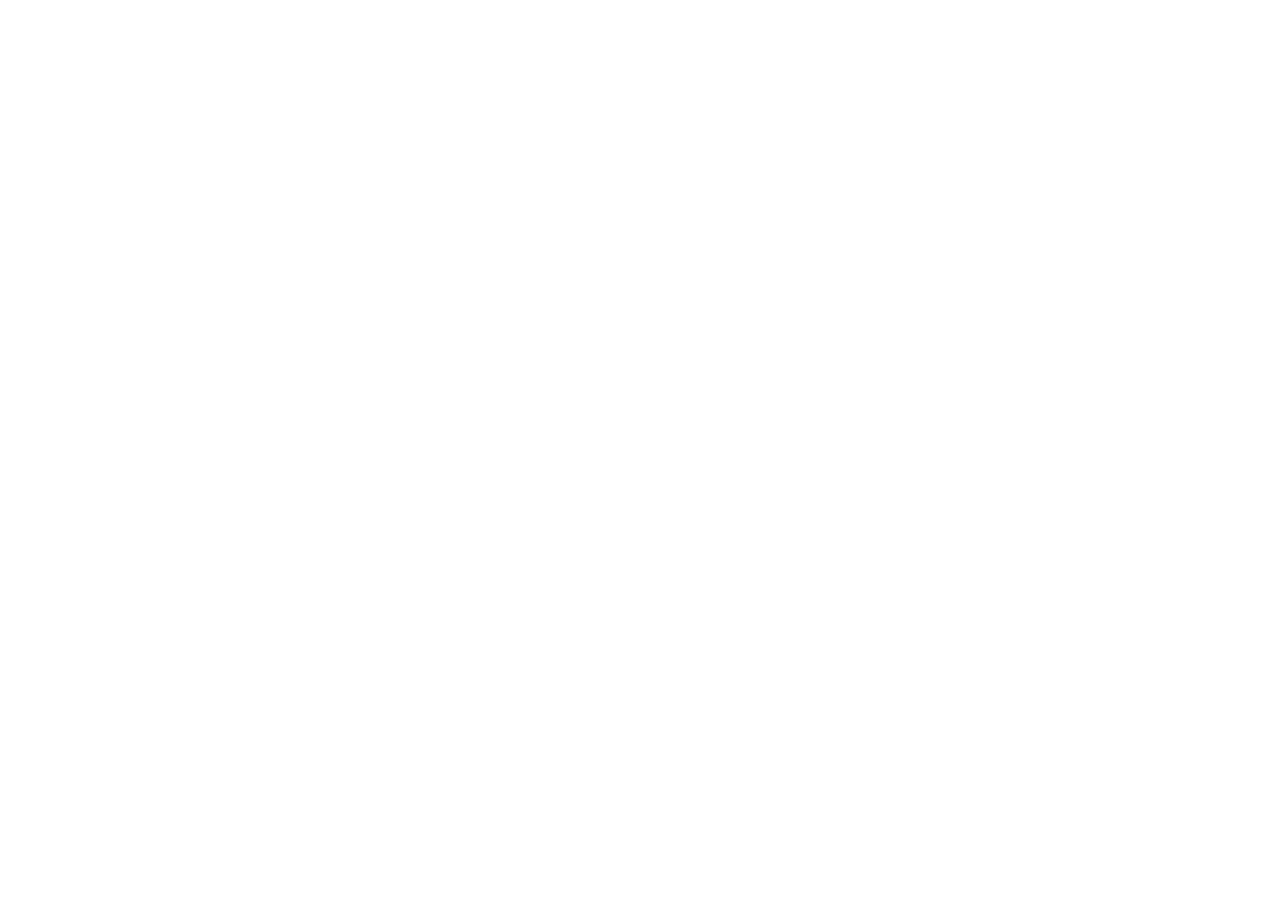
==== html/layout1.html @ 345a4f5d "css grid layout" ====
<!DOCTYPE html>
<html lang="en">
<head>
    <meta charset="UTF-8">
    <meta name="viewport" content="width=device-width, initial-scale=1.0">
    <link rel="stylesheet" href="../css/layout1.css">
    <title>Layout-1</title>
</head>
<body>
    
</body>
</html>
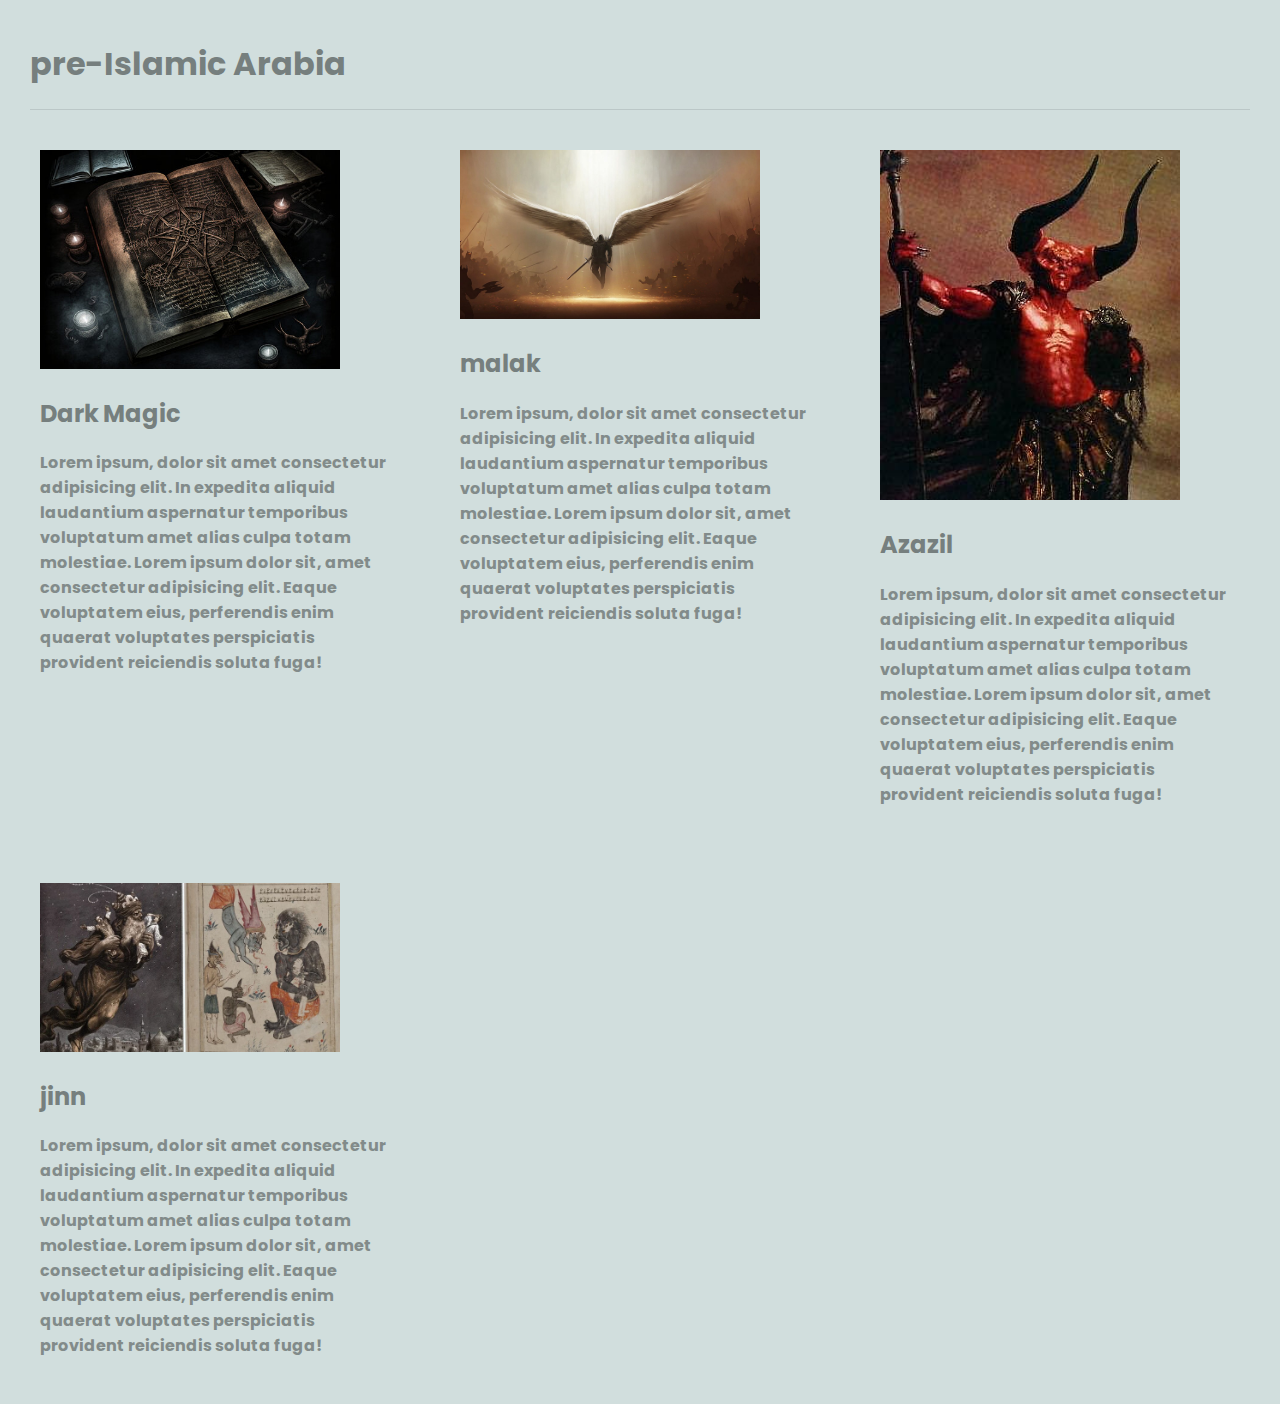
==== commit 82ff2dee: "grid-layout" ====
--- a/html/layout1.html
+++ b/html/layout1.html
@@ -4,9 +4,45 @@
     <meta charset="UTF-8">
     <meta name="viewport" content="width=device-width, initial-scale=1.0">
     <link rel="stylesheet" href="../css/layout1.css">
-    <title>Layout-1</title>
+    <title>Multi-Column Layout</title>
 </head>
 <body>
-    
+    <header>
+        <h1>pre-Islamic Arabia</h1>
+    </header>
+
+    <main class="grid-container">
+        <article class="featured">
+            <img src="../img/black-magic.jpg" alt="featured img">
+            <h2>Dark Magic</h2>
+            <p>Lorem ipsum, dolor sit amet consectetur adipisicing elit. In expedita aliquid laudantium aspernatur temporibus voluptatum amet alias culpa totam molestiae.
+            Lorem ipsum dolor sit, amet consectetur adipisicing elit. Eaque voluptatem eius, perferendis enim quaerat voluptates perspiciatis provident reiciendis soluta fuga!
+            </p>
+        </article>
+        
+        <article >
+            <img src="../img/malak.jpg" alt="featured img">
+            <h2>malak</h2>
+            <p>Lorem ipsum, dolor sit amet consectetur adipisicing elit. In expedita aliquid laudantium aspernatur temporibus voluptatum amet alias culpa totam molestiae.
+            Lorem ipsum dolor sit, amet consectetur adipisicing elit. Eaque voluptatem eius, perferendis enim quaerat voluptates perspiciatis provident reiciendis soluta fuga!
+            </p>
+        </article>  
+        <article >
+            <img src="../img/azazil.jpg" alt="featured img">
+            <h2>Azazil</h2>
+            <p>Lorem ipsum, dolor sit amet consectetur adipisicing elit. In expedita aliquid laudantium aspernatur temporibus voluptatum amet alias culpa totam molestiae.
+            Lorem ipsum dolor sit, amet consectetur adipisicing elit. Eaque voluptatem eius, perferendis enim quaerat voluptates perspiciatis provident reiciendis soluta fuga!
+            </p>
+        </article>  
+
+        <article >
+            <img src="../img/1541007589027-jinn1.webp" alt="featured img">
+            <h2>jinn</h2>
+            <p>Lorem ipsum, dolor sit amet consectetur adipisicing elit. In expedita aliquid laudantium aspernatur temporibus voluptatum amet alias culpa totam molestiae.
+            Lorem ipsum dolor sit, amet consectetur adipisicing elit. Eaque voluptatem eius, perferendis enim quaerat voluptates perspiciatis provident reiciendis soluta fuga!
+            </p>
+        </article>
+
+    </main>
 </body>
 </html>--- a/css/layout1.css
+++ b/css/layout1.css
@@ -0,0 +1,39 @@
+@font-face {
+    font-family: "Poppins";
+    src: url("../fonts/Poppins/Poppins-Bold.ttf");
+}
+body{
+    margin: 30px;
+    font-family: "Poppins";
+    background: #d1dedd;
+}
+
+ul,li{
+    padding: 0;
+    list-style-type: none;
+}
+
+h1,h2,h3{
+    color: #767f7e;
+}
+p{
+    color: #828b8a;
+}
+
+article > img{
+    width: 300px;
+}
+
+header{
+    max-width: 1200pxx;
+    margin: 40px auto;
+    border-bottom:1px solid #bbc7c7 ;
+}
+
+.grid-container{
+    display: grid;
+    grid-template-columns: repeat(3,1fr);
+    gap: 60px;
+    max-width:1200px;
+    margin: 20px auto;
+}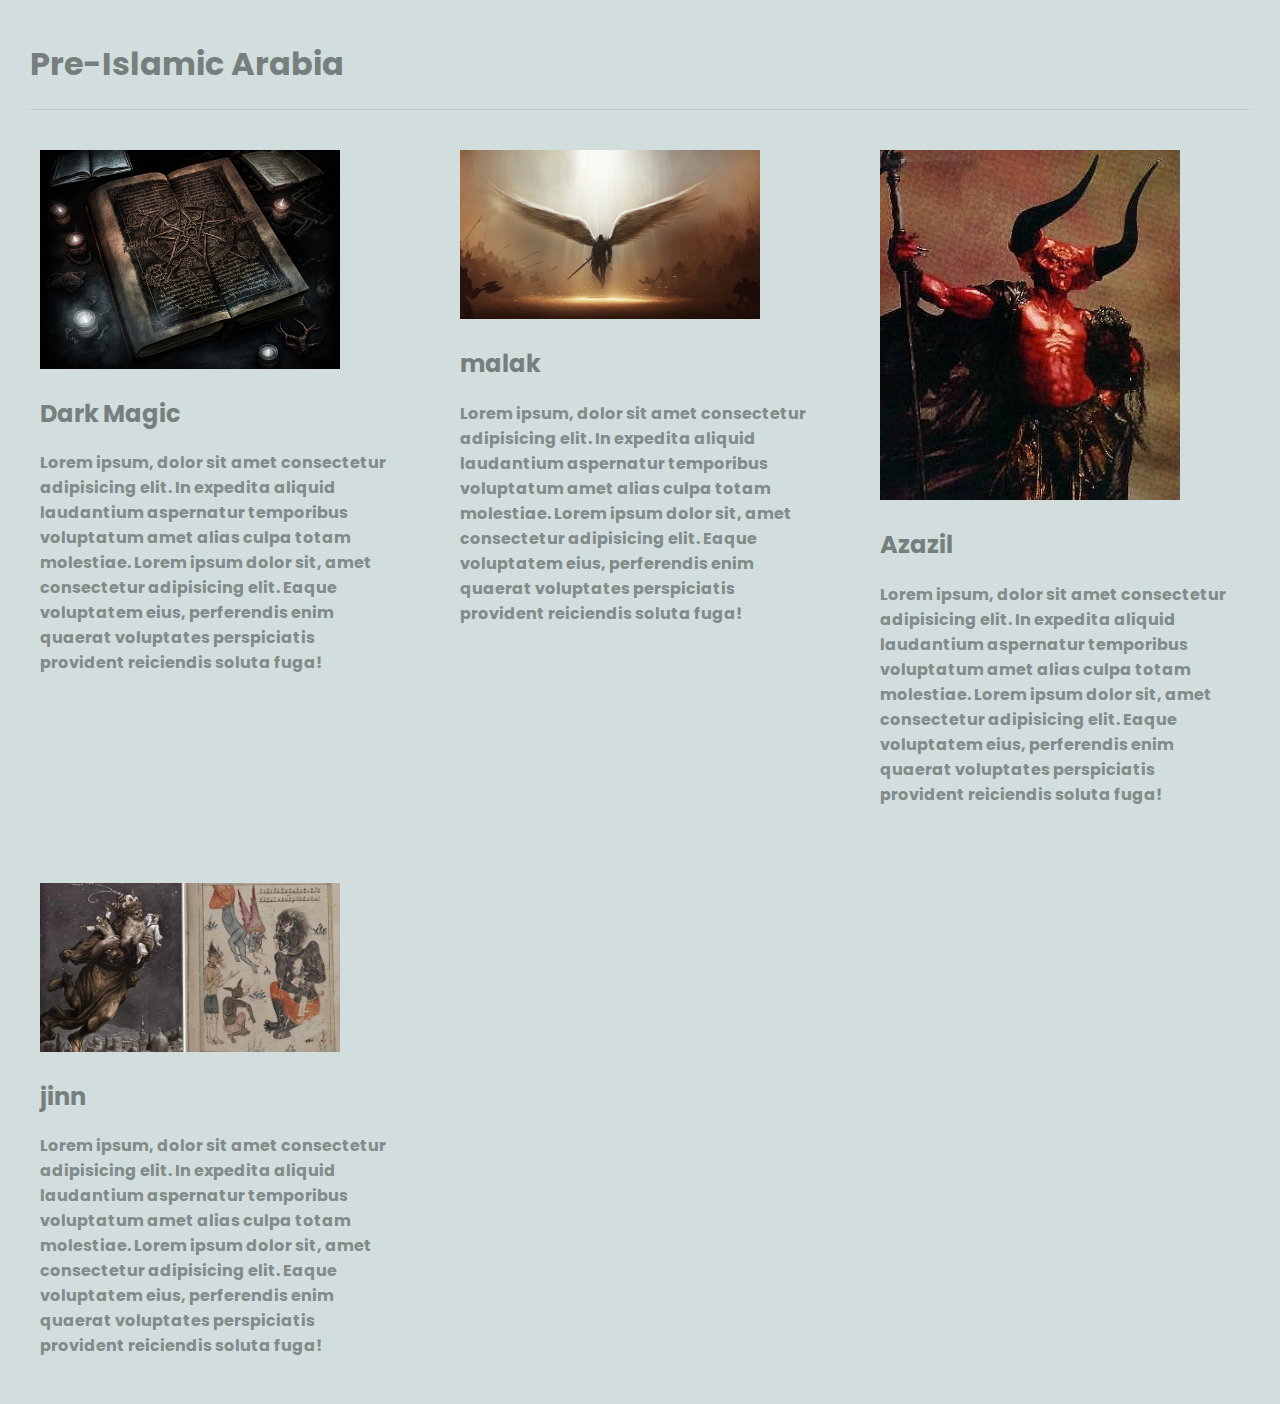
==== commit 710588b9: "grid-layout" ====
--- a/html/layout1.html
+++ b/html/layout1.html
@@ -8,7 +8,7 @@
 </head>
 <body>
     <header>
-        <h1>pre-Islamic Arabia</h1>
+        <h1>Pre-Islamic Arabia</h1>
     </header>
 
     <main class="grid-container">
@@ -45,4 +45,5 @@
 
     </main>
 </body>
-</html>+</html>
+
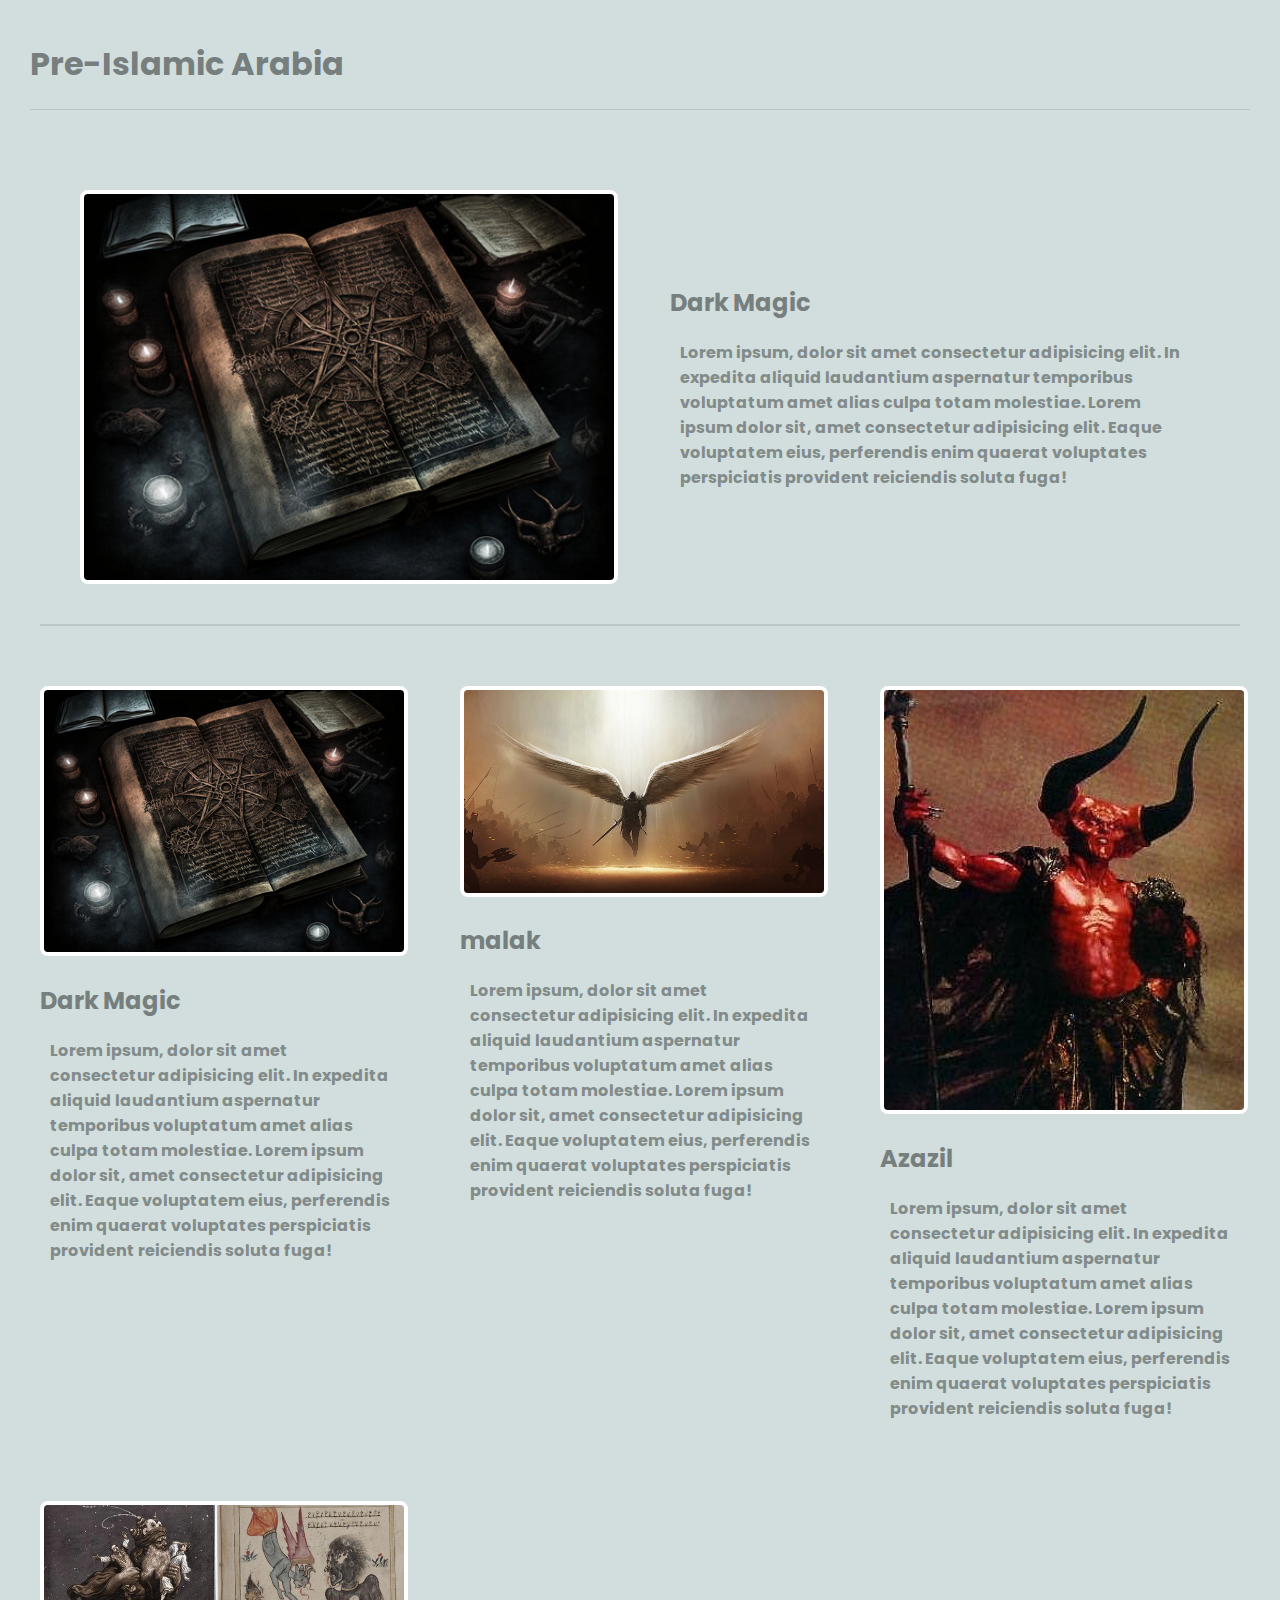
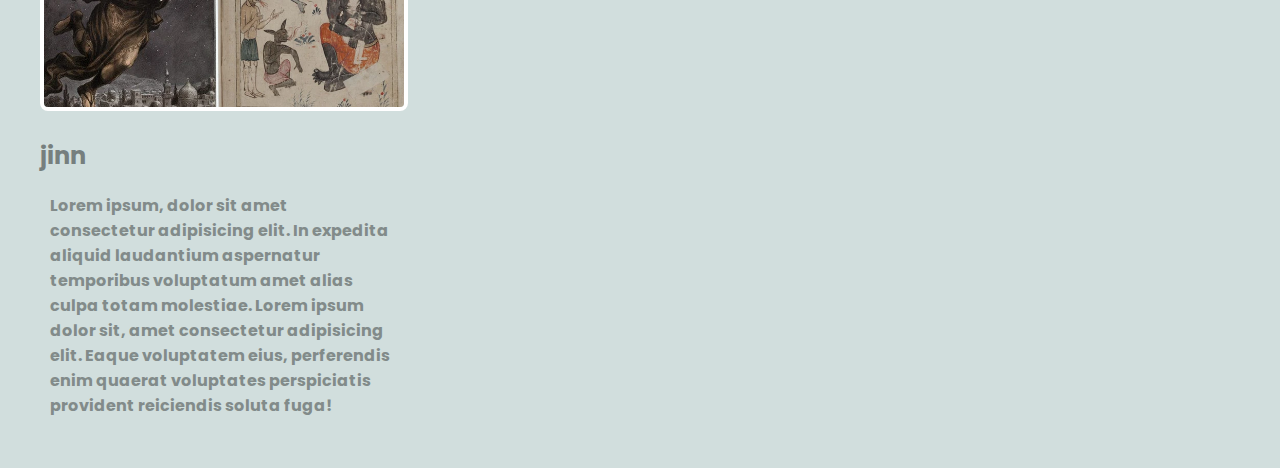
==== commit a6b620dc: "grid layout" ====
--- a/html/layout1.html
+++ b/html/layout1.html
@@ -14,33 +14,50 @@
     <main class="grid-container">
         <article class="featured">
             <img src="../img/black-magic.jpg" alt="featured img">
+           <div>
             <h2>Dark Magic</h2>
             <p>Lorem ipsum, dolor sit amet consectetur adipisicing elit. In expedita aliquid laudantium aspernatur temporibus voluptatum amet alias culpa totam molestiae.
             Lorem ipsum dolor sit, amet consectetur adipisicing elit. Eaque voluptatem eius, perferendis enim quaerat voluptates perspiciatis provident reiciendis soluta fuga!
             </p>
+           </div>
+        </article>
+        <article >
+            <img src="../img/black-magic.jpg" alt="featured img">
+           <div>
+            <h2>Dark Magic</h2>
+            <p>Lorem ipsum, dolor sit amet consectetur adipisicing elit. In expedita aliquid laudantium aspernatur temporibus voluptatum amet alias culpa totam molestiae.
+            Lorem ipsum dolor sit, amet consectetur adipisicing elit. Eaque voluptatem eius, perferendis enim quaerat voluptates perspiciatis provident reiciendis soluta fuga!
+            </p>
+           </div>
         </article>
         
         <article >
             <img src="../img/malak.jpg" alt="featured img">
-            <h2>malak</h2>
+            <div>
+                <h2>malak</h2>
             <p>Lorem ipsum, dolor sit amet consectetur adipisicing elit. In expedita aliquid laudantium aspernatur temporibus voluptatum amet alias culpa totam molestiae.
             Lorem ipsum dolor sit, amet consectetur adipisicing elit. Eaque voluptatem eius, perferendis enim quaerat voluptates perspiciatis provident reiciendis soluta fuga!
             </p>
+            </div>
         </article>  
         <article >
             <img src="../img/azazil.jpg" alt="featured img">
+           <div>
             <h2>Azazil</h2>
             <p>Lorem ipsum, dolor sit amet consectetur adipisicing elit. In expedita aliquid laudantium aspernatur temporibus voluptatum amet alias culpa totam molestiae.
             Lorem ipsum dolor sit, amet consectetur adipisicing elit. Eaque voluptatem eius, perferendis enim quaerat voluptates perspiciatis provident reiciendis soluta fuga!
             </p>
+           </div>
         </article>  
 
         <article >
             <img src="../img/1541007589027-jinn1.webp" alt="featured img">
+            <div>
             <h2>jinn</h2>
             <p>Lorem ipsum, dolor sit amet consectetur adipisicing elit. In expedita aliquid laudantium aspernatur temporibus voluptatum amet alias culpa totam molestiae.
             Lorem ipsum dolor sit, amet consectetur adipisicing elit. Eaque voluptatem eius, perferendis enim quaerat voluptates perspiciatis provident reiciendis soluta fuga!
             </p>
+            </div>
         </article>
 
     </main>
--- a/css/layout1.css
+++ b/css/layout1.css
@@ -34,6 +34,48 @@
     display: grid;
     grid-template-columns: repeat(3,1fr);
     gap: 60px;
+
     max-width:1200px;
     margin: 20px auto;
-}+}
+
+article.featured{
+    grid-column: span 3;
+    display: grid;
+    grid-template-columns: 1fr 1fr;
+    gap : 60px;
+    border-bottom: 2px solid #bbc7c7;
+    padding: 40px;
+    align-items: center;
+}
+
+article img,.article.featured img {
+    width: 100%;
+    max-width: 1200px;
+    border: 4px solid #fff;
+    border-radius: 8px;
+}
+
+article p,article h3{
+    margin: 20px 10px ;
+}
+
+/* responsive */
+
+@media screen and (max-width:980px) {
+    article{
+        grid-column: span 3;
+        display: grid;
+        grid-template-columns: repeat(2,1fr);
+        gap: 60px;
+        align-items: center;
+
+    }
+}
+
+@media screen and (max-width:780px) {
+    article,.article.featured{
+        display: block;
+        margin: 0 20px;
+    }
+}
